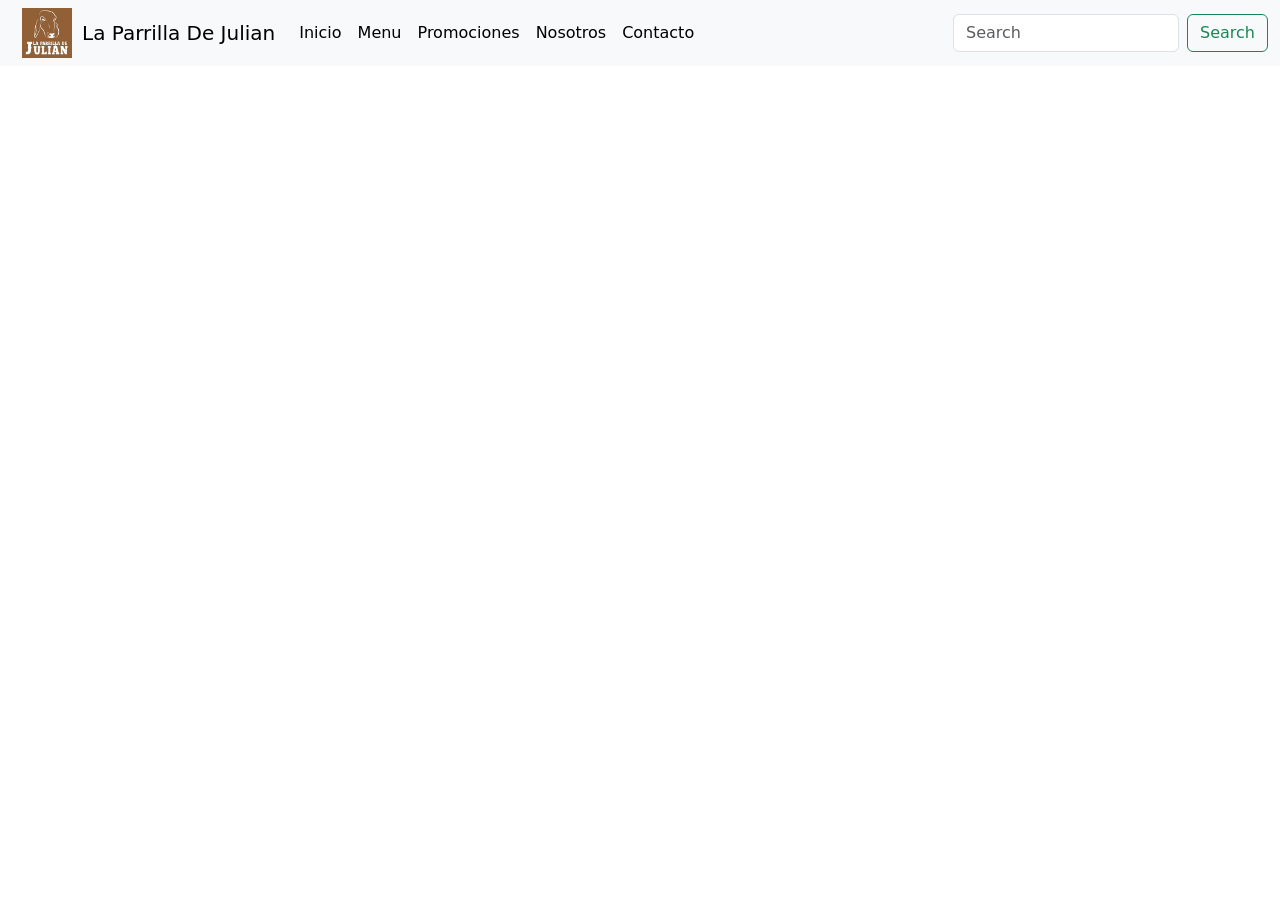
==== index.html @ abd0a69e "Inicial" ====
<!DOCTYPE html>
<html lang="en">
<head>
    <meta charset="UTF-8">
    <meta name="viewport" content="width=device-width, initial-scale=1.0">
    <link rel="stylesheet" href="css/estilos.css">
    <link
      href="https://cdn.jsdelivr.net/npm/bootstrap@5.3.8/dist/css/bootstrap.min.css"
      rel="stylesheet"
      integrity="sha384-sRIl4kxILFvY47J16cr9ZwB07vP4J8+LH7qKQnuqkuIAvNWLzeN8tE5YBujZqJLB"
      crossorigin="anonymous"
    />
    <script
      src="https://cdn.jsdelivr.net/npm/bootstrap@5.3.8/dist/js/bootstrap.bundle.min.js"
      integrity="sha384-FKyoEForCGlyvwx9Hj09JcYn3nv7wiPVlz7YYwJrWVcXK/BmnVDxM+D2scQbITxI"
      crossorigin="anonymous"
    ></script>
    <title>Document</title>
</head>
<body>
    <header>
        <nav class="navbar navbar-expand-lg bg-body-tertiary">
        <div class="container-fluid">
            <img class="img-logo" src="/img/logo.png" alt="logo de la marca">
            <a class="navbar-brand" href="#">La Parrilla De Julian</a>
            <button class="navbar-toggler" type="button" data-bs-toggle="collapse" data-bs-target="#navbarSupportedContent" aria-controls="navbarSupportedContent" aria-expanded="false" aria-label="Toggle navigation">
            <span class="navbar-toggler-icon"></span>
            </button>
            <div class="collapse navbar-collapse" id="navbarSupportedContent">
            <ul class="navbar-nav me-auto mb-2 mb-lg-0">
                <li class="nav-item">
                <a class="nav-link active" aria-current="page" href="#">Inicio</a>
                </li>
                <li class="nav-item">
                <a class="nav-link active" aria-current="page" href="#">Menu</a>
                </li>
                <li class="nav-item">
                <a class="nav-link active" aria-current="page" href="#">Promociones</a>
                </li>
                <li class="nav-item">
                <a class="nav-link active" aria-current="page" href="#">Nosotros</a>
                </li>
                <li class="nav-item">
                <a class="nav-link active" aria-current="page" href="#">Contacto</a>
                </li>
                <li class="nav-item dropdown">
                <ul class="dropdown-menu">
                    <li><a class="dropdown-item" href="#">Action</a></li>
                    <li><a class="dropdown-item" href="#">Another action</a></li>
                    <li><hr class="dropdown-divider"></li>
                    <li><a class="dropdown-item" href="#">Something else here</a></li>
                </ul>
                </li>
            </ul>
            <form class="d-flex" role="search">
                <input class="form-control me-2" type="search" placeholder="Search" aria-label="Search"/>
                <button class="btn btn-outline-success" type="submit">Search</button>
            </form>
            </div>
        </div>
        </nav>
    </header>
    <main>

    </main>
    <footer>

    </footer>
    
</body>
</html>
---- css/estilos.css ----
.img-logo{
    width: 50px;
    margin: 0px 10px;
}
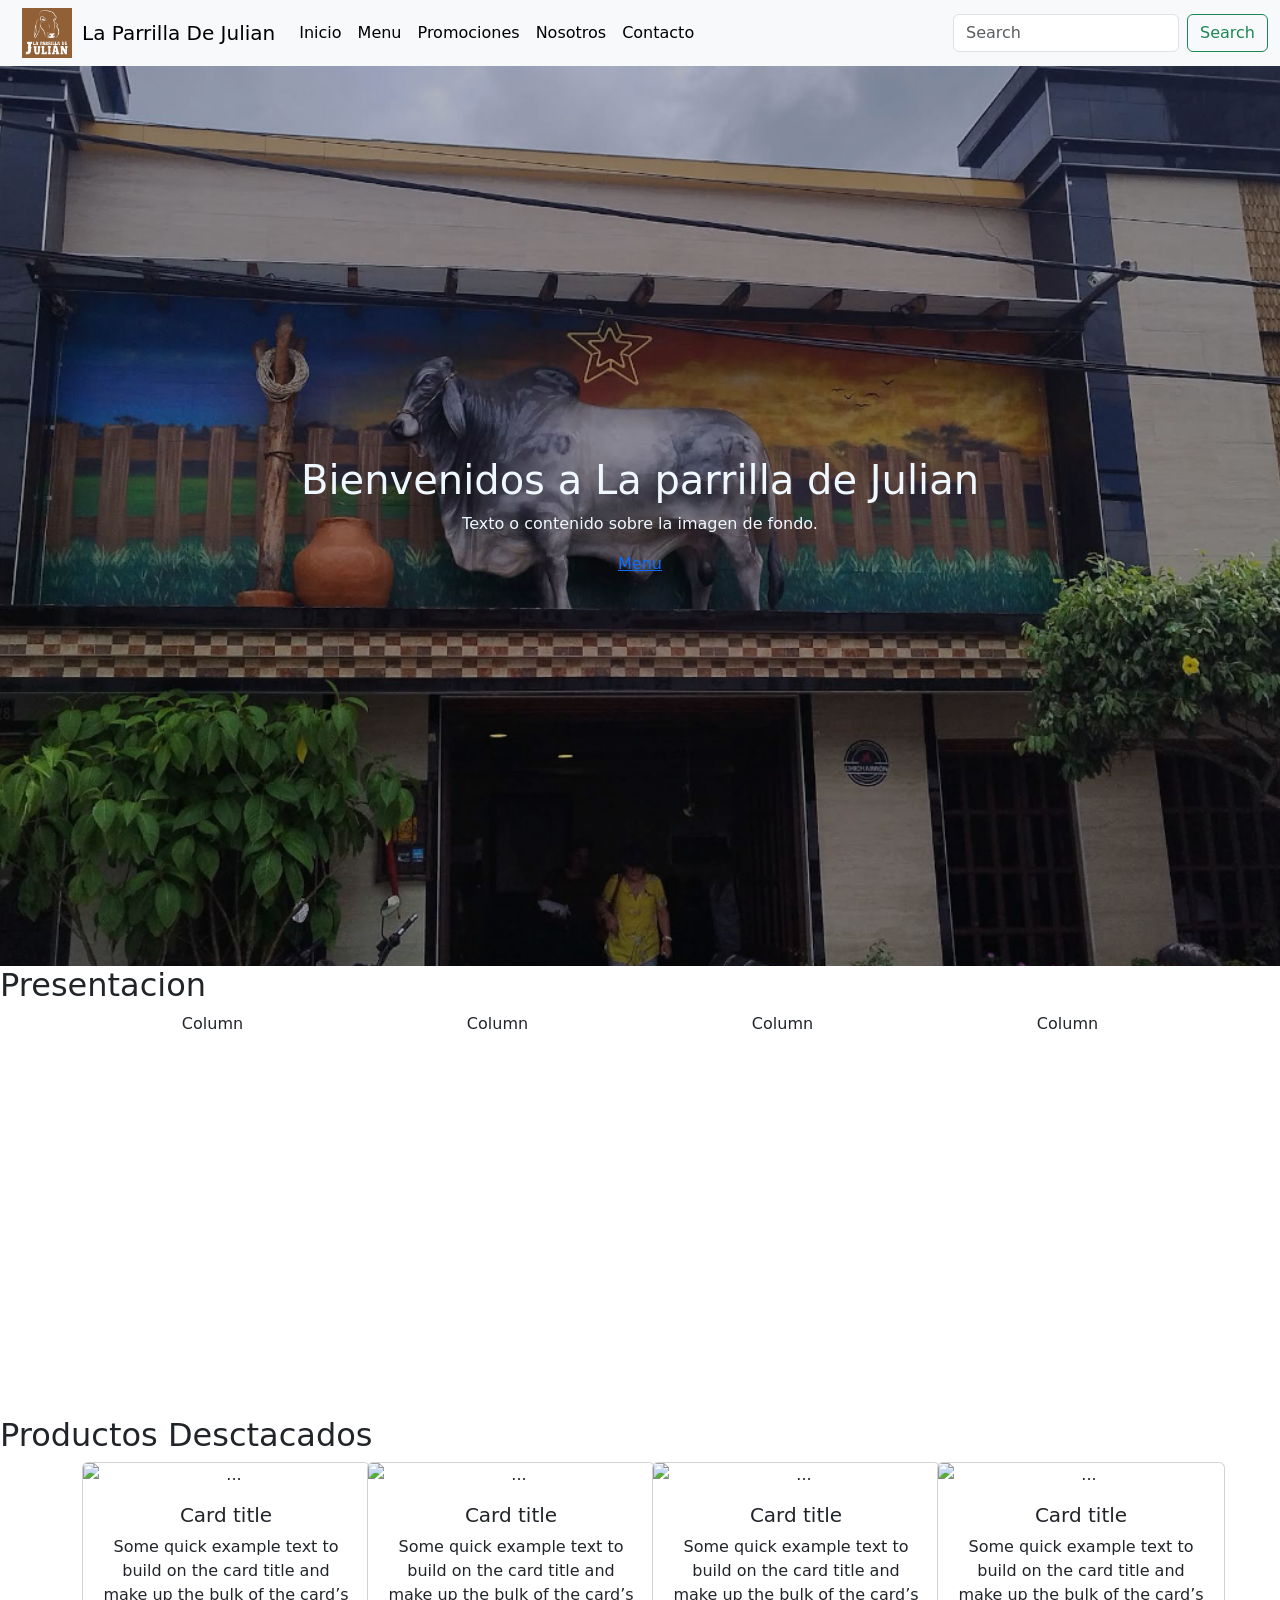
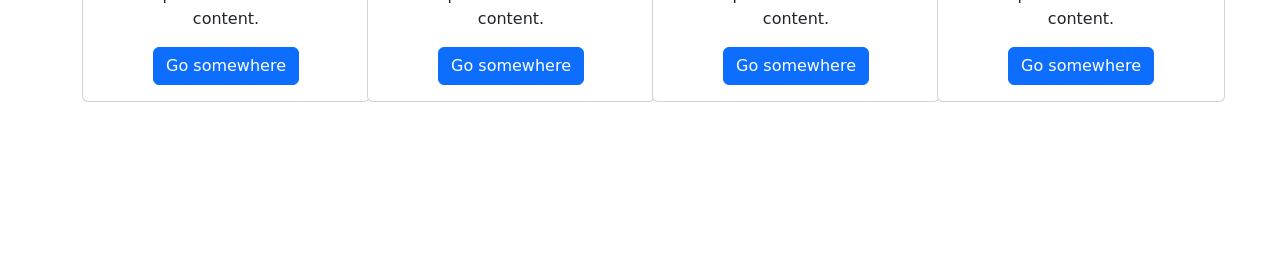
==== commit 9ff7ab8e: "content inicio" ====
--- a/index.html
+++ b/index.html
@@ -1,9 +1,9 @@
-<!DOCTYPE html>
+<!doctype html>
 <html lang="en">
-<head>
-    <meta charset="UTF-8">
-    <meta name="viewport" content="width=device-width, initial-scale=1.0">
-    <link rel="stylesheet" href="css/estilos.css">
+  <head>
+    <meta charset="UTF-8" />
+    <meta name="viewport" content="width=device-width, initial-scale=1.0" />
+    <link rel="stylesheet" href="css/estilos.css" />
     <link
       href="https://cdn.jsdelivr.net/npm/bootstrap@5.3.8/dist/css/bootstrap.min.css"
       rel="stylesheet"
@@ -15,57 +15,157 @@
       integrity="sha384-FKyoEForCGlyvwx9Hj09JcYn3nv7wiPVlz7YYwJrWVcXK/BmnVDxM+D2scQbITxI"
       crossorigin="anonymous"
     ></script>
-    <title>Document</title>
-</head>
-<body>
+    <title>Inicio</title>
+  </head>
+  <body>
     <header>
-        <nav class="navbar navbar-expand-lg bg-body-tertiary">
+      <nav class="navbar navbar-expand-lg bg-body-tertiary">
         <div class="container-fluid">
-            <img class="img-logo" src="/img/logo.png" alt="logo de la marca">
-            <a class="navbar-brand" href="#">La Parrilla De Julian</a>
-            <button class="navbar-toggler" type="button" data-bs-toggle="collapse" data-bs-target="#navbarSupportedContent" aria-controls="navbarSupportedContent" aria-expanded="false" aria-label="Toggle navigation">
+          <img class="img-logo" src="/img/logo.png" alt="logo de la marca" />
+          <a class="navbar-brand" href="#">La Parrilla De Julian</a>
+          <button
+            class="navbar-toggler"
+            type="button"
+            data-bs-toggle="collapse"
+            data-bs-target="#navbarSupportedContent"
+            aria-controls="navbarSupportedContent"
+            aria-expanded="false"
+            aria-label="Toggle navigation"
+          >
             <span class="navbar-toggler-icon"></span>
-            </button>
-            <div class="collapse navbar-collapse" id="navbarSupportedContent">
+          </button>
+          <div class="collapse navbar-collapse" id="navbarSupportedContent">
             <ul class="navbar-nav me-auto mb-2 mb-lg-0">
-                <li class="nav-item">
-                <a class="nav-link active" aria-current="page" href="#">Inicio</a>
-                </li>
-                <li class="nav-item">
+              <li class="nav-item">
+                <a class="nav-link active" aria-current="page" href="#"
+                  >Inicio</a
+                >
+              </li>
+              <li class="nav-item">
                 <a class="nav-link active" aria-current="page" href="#">Menu</a>
-                </li>
-                <li class="nav-item">
-                <a class="nav-link active" aria-current="page" href="#">Promociones</a>
-                </li>
-                <li class="nav-item">
-                <a class="nav-link active" aria-current="page" href="#">Nosotros</a>
-                </li>
-                <li class="nav-item">
-                <a class="nav-link active" aria-current="page" href="#">Contacto</a>
-                </li>
-                <li class="nav-item dropdown">
+              </li>
+              <li class="nav-item">
+                <a class="nav-link active" aria-current="page" href="#"
+                  >Promociones</a
+                >
+              </li>
+              <li class="nav-item">
+                <a class="nav-link active" aria-current="page" href="#"
+                  >Nosotros</a
+                >
+              </li>
+              <li class="nav-item">
+                <a class="nav-link active" aria-current="page" href="#"
+                  >Contacto</a
+                >
+              </li>
+              <li class="nav-item dropdown">
                 <ul class="dropdown-menu">
-                    <li><a class="dropdown-item" href="#">Action</a></li>
-                    <li><a class="dropdown-item" href="#">Another action</a></li>
-                    <li><hr class="dropdown-divider"></li>
-                    <li><a class="dropdown-item" href="#">Something else here</a></li>
+                  <li><a class="dropdown-item" href="#">Action</a></li>
+                  <li><a class="dropdown-item" href="#">Another action</a></li>
+                  <li><hr class="dropdown-divider" /></li>
+                  <li>
+                    <a class="dropdown-item" href="#">Something else here</a>
+                  </li>
                 </ul>
-                </li>
+              </li>
             </ul>
             <form class="d-flex" role="search">
-                <input class="form-control me-2" type="search" placeholder="Search" aria-label="Search"/>
-                <button class="btn btn-outline-success" type="submit">Search</button>
+              <input
+                class="form-control me-2"
+                type="search"
+                placeholder="Search"
+                aria-label="Search"
+              />
+              <button class="btn btn-outline-success" type="submit">
+                Search
+              </button>
             </form>
+          </div>
+        </div>
+      </nav>
+    </header>
+
+    <main>
+      <section class="section-inicio">
+        <h1>Bienvenidos a La parrilla de Julian</h1>
+        <p>Texto o contenido sobre la imagen de fondo.</p>
+        <a href="menu.html">Menu</a>
+      </section>
+
+      <section class="section-intro">
+        <h2>Presentacion</h2>
+        <div class="container text-center">
+        <div class="row row-cols-4">
+            <div class="col">Column</div>
+            <div class="col">Column</div>
+            <div class="col">Column</div>
+            <div class="col">Column</div>
+        </div>
+        </div>
+      </section>
+
+      <section class="section-destacados">
+        <h2>Productos Desctacados</h2>
+
+        <div class="container text-center">
+          <div class="row row-cols-4">
+            <div class="col">
+              <div class="card" style="width: 18rem">
+                <img src="..." class="card-img-top" alt="..." />
+                <div class="card-body">
+                  <h5 class="card-title">Card title</h5>
+                  <p class="card-text">
+                    Some quick example text to build on the card title and make
+                    up the bulk of the card’s content.
+                  </p>
+                  <a href="#" class="btn btn-primary">Go somewhere</a>
+                </div>
+              </div>
             </div>
+            <div class="col">
+              <div class="card" style="width: 18rem">
+                <img src="..." class="card-img-top" alt="..." />
+                <div class="card-body">
+                  <h5 class="card-title">Card title</h5>
+                  <p class="card-text">
+                    Some quick example text to build on the card title and make
+                    up the bulk of the card’s content.
+                  </p>
+                  <a href="#" class="btn btn-primary">Go somewhere</a>
+                </div>
+              </div>
+            </div>
+            <div class="col">
+              <div class="card" style="width: 18rem">
+                <img src="..." class="card-img-top" alt="..." />
+                <div class="card-body">
+                  <h5 class="card-title">Card title</h5>
+                  <p class="card-text">
+                    Some quick example text to build on the card title and make
+                    up the bulk of the card’s content.
+                  </p>
+                  <a href="#" class="btn btn-primary">Go somewhere</a>
+                </div>
+              </div>
+            </div>
+            <div class="col">
+              <div class="card" style="width: 18rem">
+                <img src="..." class="card-img-top" alt="..." />
+                <div class="card-body">
+                  <h5 class="card-title">Card title</h5>
+                  <p class="card-text">
+                    Some quick example text to build on the card title and make
+                    up the bulk of the card’s content.
+                  </p>
+                  <a href="#" class="btn btn-primary">Go somewhere</a>
+                </div>
+              </div>
+            </div>
+          </div>
         </div>
-        </nav>
-    </header>
-    <main>
-
+      </section>
     </main>
-    <footer>
-
-    </footer>
-    
-</body>
-</html>+    <footer></footer>
+  </body>
+</html>
--- a/css/estilos.css
+++ b/css/estilos.css
@@ -1,4 +1,31 @@
+:root{
+    --text: #fcedd1;
+    --background: #170f01;
+    --primary: #f7c873;
+    --secondary: #09a271;
+    --accent: #23a3f3;
+}
+
 .img-logo{
     width: 50px;
     margin: 0px 10px;
+}
+
+.section-inicio{
+    background-image: url('../img/entrada-fondo.png');
+    color: aliceblue; 
+    background-size: cover;
+    background-position: center;
+    background-repeat: no-repeat;
+    height: 100vh;
+    display: flex;
+    justify-content: center;
+    flex-direction: column;
+    align-items: center;
+}
+.section-intro{
+    height: 50vh;
+}
+.section-destacados{
+    height: 50vh;
 }
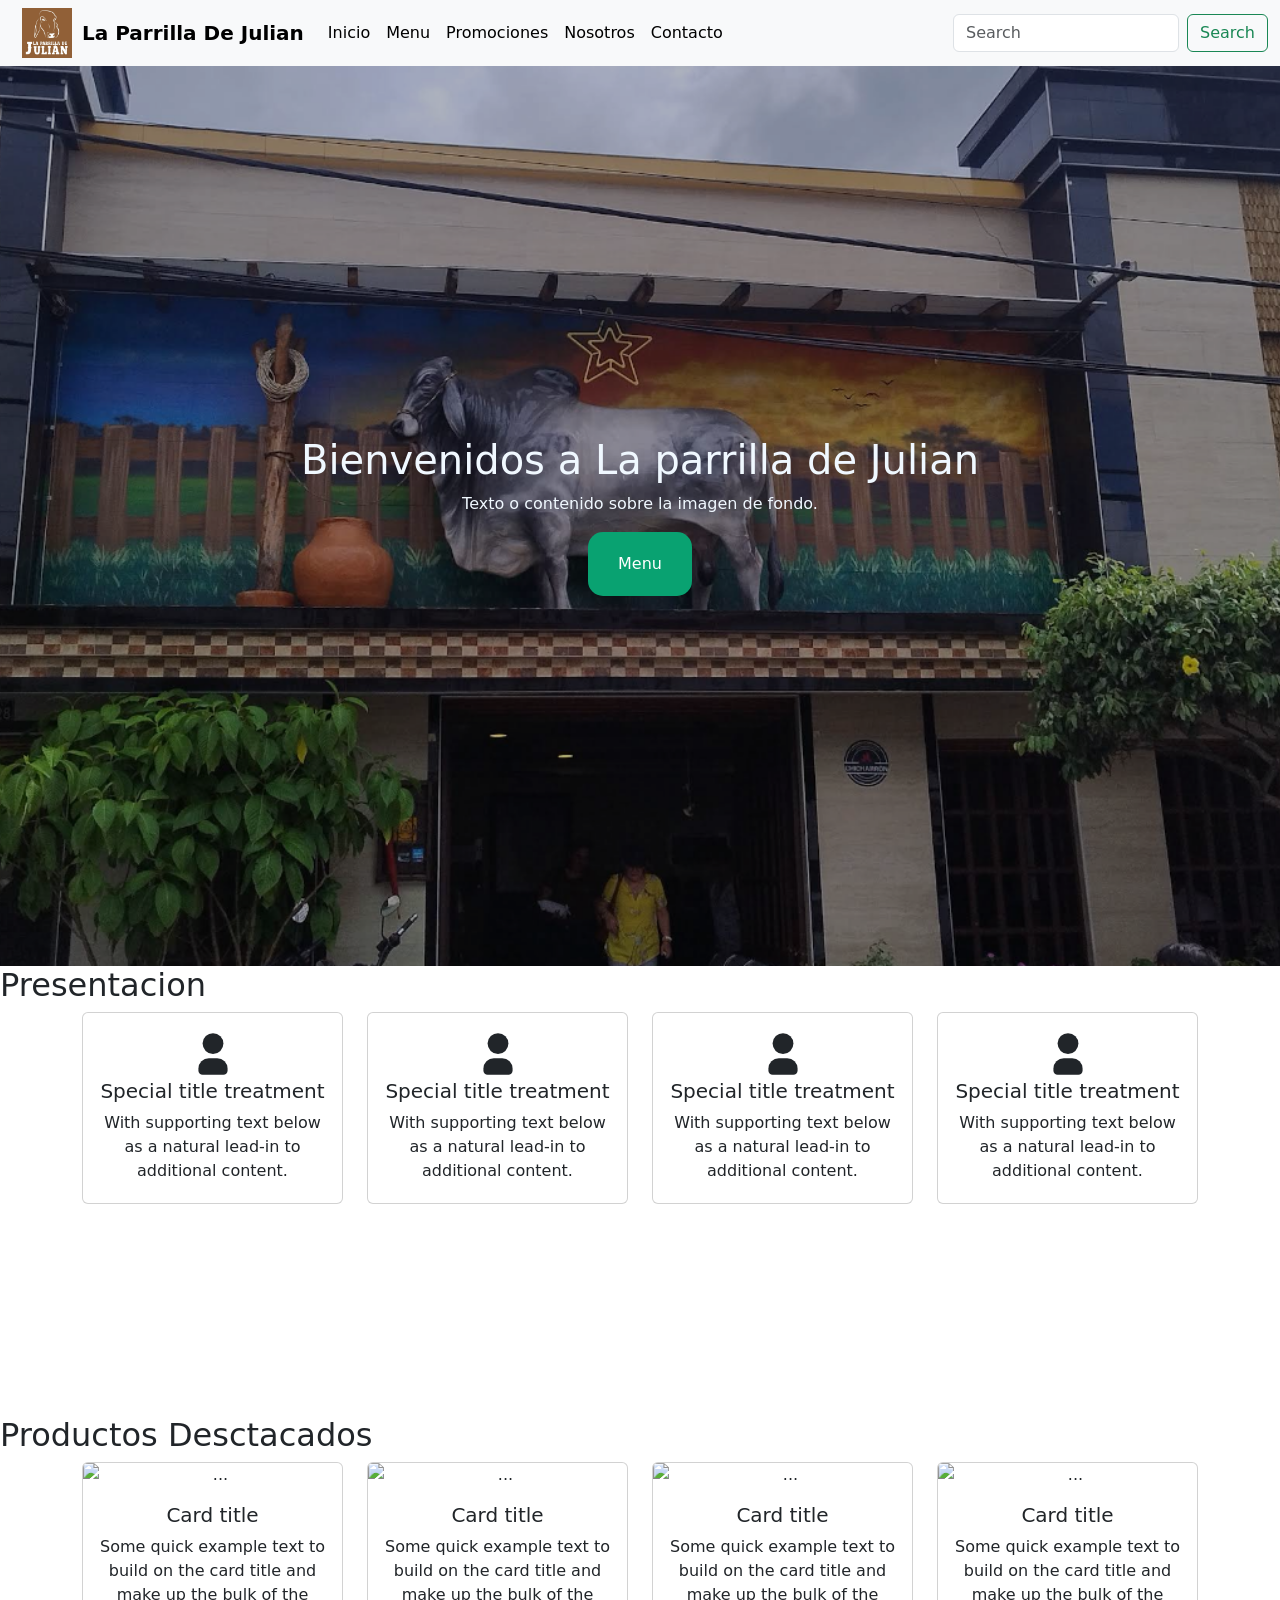
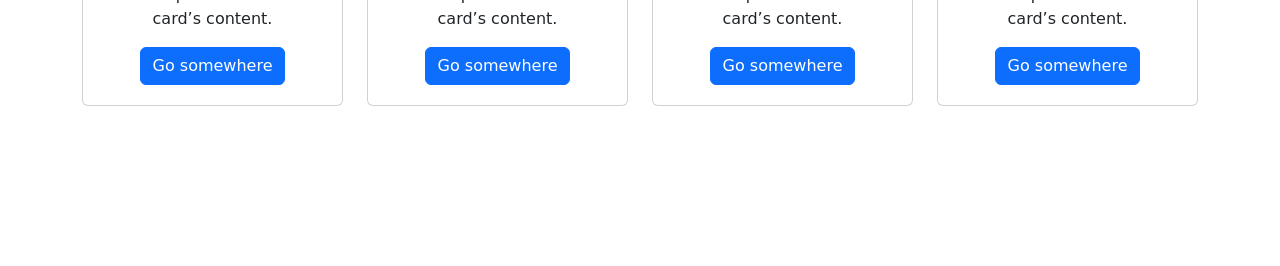
==== commit 02d6ea4e: "Croquis de vista, contacto, nosotros y promociones" ====
--- a/index.html
+++ b/index.html
@@ -22,7 +22,9 @@
       <nav class="navbar navbar-expand-lg bg-body-tertiary">
         <div class="container-fluid">
           <img class="img-logo" src="/img/logo.png" alt="logo de la marca" />
-          <a class="navbar-brand" href="#">La Parrilla De Julian</a>
+          <a class="navbar-brand" href="index.html"
+            ><strong>La Parrilla De Julian</strong></a
+          >
           <button
             class="navbar-toggler"
             type="button"
@@ -37,25 +39,36 @@
           <div class="collapse navbar-collapse" id="navbarSupportedContent">
             <ul class="navbar-nav me-auto mb-2 mb-lg-0">
               <li class="nav-item">
-                <a class="nav-link active" aria-current="page" href="#"
+                <a class="nav-link active" aria-current="page" href="index.html"
                   >Inicio</a
                 >
               </li>
               <li class="nav-item">
-                <a class="nav-link active" aria-current="page" href="#">Menu</a>
-              </li>
-              <li class="nav-item">
-                <a class="nav-link active" aria-current="page" href="#"
+                <a class="nav-link active" aria-current="page" href="menu.html"
+                  >Menu</a
+                >
+              </li>
+              <li class="nav-item">
+                <a
+                  class="nav-link active"
+                  aria-current="page"
+                  href="promociones.html"
                   >Promociones</a
                 >
               </li>
               <li class="nav-item">
-                <a class="nav-link active" aria-current="page" href="#"
+                <a
+                  class="nav-link active"
+                  aria-current="page"
+                  href="nosotros.html"
                   >Nosotros</a
                 >
               </li>
               <li class="nav-item">
-                <a class="nav-link active" aria-current="page" href="#"
+                <a
+                  class="nav-link active"
+                  aria-current="page"
+                  href="contacto.html"
                   >Contacto</a
                 >
               </li>
@@ -90,67 +103,177 @@
       <section class="section-inicio">
         <h1>Bienvenidos a La parrilla de Julian</h1>
         <p>Texto o contenido sobre la imagen de fondo.</p>
-        <a href="menu.html">Menu</a>
+        <a class="a-button" href="menu.html">Menu</a>
       </section>
 
       <section class="section-intro">
         <h2>Presentacion</h2>
+
         <div class="container text-center">
-        <div class="row row-cols-4">
-            <div class="col">Column</div>
-            <div class="col">Column</div>
-            <div class="col">Column</div>
-            <div class="col">Column</div>
-        </div>
+          <div class="row row-cols-1 row-cols-sm-2 row-cols-lg-4 g-4">
+            <div class="col">
+              <div class="card h-100 mb-1">
+                <div class="card-body">
+                  <svg
+                    xmlns="http://www.w3.org/2000/svg"
+                    width="50"
+                    height="50"
+                    viewBox="0 0 24 24"
+                    fill="currentColor"
+                    class="icon icon-tabler icons-tabler-filled icon-tabler-user"
+                  >
+                    <path stroke="none" d="M0 0h24v24H0z" fill="none" />
+                    <path
+                      d="M12 2a5 5 0 1 1 -5 5l.005 -.217a5 5 0 0 1 4.995 -4.783z"
+                    />
+                    <path
+                      d="M14 14a5 5 0 0 1 5 5v1a2 2 0 0 1 -2 2h-10a2 2 0 0 1 -2 -2v-1a5 5 0 0 1 5 -5h4z"
+                    />
+                  </svg>
+                  <h5 class="card-title">Special title treatment</h5>
+                  <p class="card-text">
+                    With supporting text below as a natural lead-in to
+                    additional content.
+                  </p>
+                </div>
+              </div>
+            </div>
+
+            <div class="col">
+              <div class="card h-100 mb-1">
+                <div class="card-body">
+                  <svg
+                    xmlns="http://www.w3.org/2000/svg"
+                    width="50"
+                    height="50"
+                    viewBox="0 0 24 24"
+                    fill="currentColor"
+                    class="icon icon-tabler icons-tabler-filled icon-tabler-user"
+                  >
+                    <path stroke="none" d="M0 0h24v24H0z" fill="none" />
+                    <path
+                      d="M12 2a5 5 0 1 1 -5 5l.005 -.217a5 5 0 0 1 4.995 -4.783z"
+                    />
+                    <path
+                      d="M14 14a5 5 0 0 1 5 5v1a2 2 0 0 1 -2 2h-10a2 2 0 0 1 -2 -2v-1a5 5 0 0 1 5 -5h4z"
+                    />
+                  </svg>
+                  <h5 class="card-title">Special title treatment</h5>
+                  <p class="card-text">
+                    With supporting text below as a natural lead-in to
+                    additional content.
+                  </p>
+                </div>
+              </div>
+            </div>
+
+            <div class="col">
+              <div class="card h-100 mb-1">
+                <div class="card-body">
+                  <svg
+                    xmlns="http://www.w3.org/2000/svg"
+                    width="50"
+                    height="50"
+                    viewBox="0 0 24 24"
+                    fill="currentColor"
+                    class="icon icon-tabler icons-tabler-filled icon-tabler-user"
+                  >
+                    <path stroke="none" d="M0 0h24v24H0z" fill="none" />
+                    <path
+                      d="M12 2a5 5 0 1 1 -5 5l.005 -.217a5 5 0 0 1 4.995 -4.783z"
+                    />
+                    <path
+                      d="M14 14a5 5 0 0 1 5 5v1a2 2 0 0 1 -2 2h-10a2 2 0 0 1 -2 -2v-1a5 5 0 0 1 5 -5h4z"
+                    />
+                  </svg>
+                  <h5 class="card-title">Special title treatment</h5>
+                  <p class="card-text">
+                    With supporting text below as a natural lead-in to
+                    additional content.
+                  </p>
+                </div>
+              </div>
+            </div>
+
+            <div class="col">
+              <div class="card h-100 mb-1">
+                <div class="card-body">
+                  <svg
+                    xmlns="http://www.w3.org/2000/svg"
+                    width="50"
+                    height="50"
+                    viewBox="0 0 24 24"
+                    fill="currentColor"
+                    class="icon icon-tabler icons-tabler-filled icon-tabler-user"
+                  >
+                    <path stroke="none" d="M0 0h24v24H0z" fill="none" />
+                    <path
+                      d="M12 2a5 5 0 1 1 -5 5l.005 -.217a5 5 0 0 1 4.995 -4.783z"
+                    />
+                    <path
+                      d="M14 14a5 5 0 0 1 5 5v1a2 2 0 0 1 -2 2h-10a2 2 0 0 1 -2 -2v-1a5 5 0 0 1 5 -5h4z"
+                    />
+                  </svg>
+                  <h5 class="card-title">Special title treatment</h5>
+                  <p class="card-text">
+                    With supporting text below as a natural lead-in to
+                    additional content.
+                  </p>
+                </div>
+              </div>
+            </div>
+          </div>
         </div>
       </section>
 
       <section class="section-destacados">
         <h2>Productos Desctacados</h2>
-
         <div class="container text-center">
-          <div class="row row-cols-4">
-            <div class="col">
-              <div class="card" style="width: 18rem">
-                <img src="..." class="card-img-top" alt="..." />
-                <div class="card-body">
-                  <h5 class="card-title">Card title</h5>
-                  <p class="card-text">
-                    Some quick example text to build on the card title and make
-                    up the bulk of the card’s content.
-                  </p>
-                  <a href="#" class="btn btn-primary">Go somewhere</a>
-                </div>
-              </div>
-            </div>
-            <div class="col">
-              <div class="card" style="width: 18rem">
-                <img src="..." class="card-img-top" alt="..." />
-                <div class="card-body">
-                  <h5 class="card-title">Card title</h5>
-                  <p class="card-text">
-                    Some quick example text to build on the card title and make
-                    up the bulk of the card’s content.
-                  </p>
-                  <a href="#" class="btn btn-primary">Go somewhere</a>
-                </div>
-              </div>
-            </div>
-            <div class="col">
-              <div class="card" style="width: 18rem">
-                <img src="..." class="card-img-top" alt="..." />
-                <div class="card-body">
-                  <h5 class="card-title">Card title</h5>
-                  <p class="card-text">
-                    Some quick example text to build on the card title and make
-                    up the bulk of the card’s content.
-                  </p>
-                  <a href="#" class="btn btn-primary">Go somewhere</a>
-                </div>
-              </div>
-            </div>
-            <div class="col">
-              <div class="card" style="width: 18rem">
+          <div class="row row-cols-1 row-cols-sm-2 row-cols-lg-4 g-4">
+            <div class="col">
+              <div class="card h-100 mb-1">
+                <img src="..." class="card-img-top" alt="..." />
+                <div class="card-body">
+                  <h5 class="card-title">Card title</h5>
+                  <p class="card-text">
+                    Some quick example text to build on the card title and make
+                    up the bulk of the card’s content.
+                  </p>
+                  <a href="#" class="btn btn-primary">Go somewhere</a>
+                </div>
+              </div>
+            </div>
+
+            <div class="col">
+              <div class="card h-100 mb-1">
+                <img src="..." class="card-img-top" alt="..." />
+                <div class="card-body">
+                  <h5 class="card-title">Card title</h5>
+                  <p class="card-text">
+                    Some quick example text to build on the card title and make
+                    up the bulk of the card’s content.
+                  </p>
+                  <a href="#" class="btn btn-primary">Go somewhere</a>
+                </div>
+              </div>
+            </div>
+
+            <div class="col">
+              <div class="card h-100 mb-1">
+                <img src="..." class="card-img-top" alt="..." />
+                <div class="card-body">
+                  <h5 class="card-title">Card title</h5>
+                  <p class="card-text">
+                    Some quick example text to build on the card title and make
+                    up the bulk of the card’s content.
+                  </p>
+                  <a href="#" class="btn btn-primary">Go somewhere</a>
+                </div>
+              </div>
+            </div>
+
+            <div class="col">
+              <div class="card h-100 mb-1">
                 <img src="..." class="card-img-top" alt="..." />
                 <div class="card-body">
                   <h5 class="card-title">Card title</h5>
--- a/css/estilos.css
+++ b/css/estilos.css
@@ -5,12 +5,17 @@
     --secondary: #09a271;
     --accent: #23a3f3;
 }
-
+*{
+    margin: 0;
+    padding: 0;
+    font-family: system-ui;
+}
 .img-logo{
     width: 50px;
     margin: 0px 10px;
 }
 
+/* Index */
 .section-inicio{
     background-image: url('../img/entrada-fondo.png');
     color: aliceblue; 
@@ -24,8 +29,15 @@
     align-items: center;
 }
 .section-intro{
-    height: 50vh;
+    min-height: 50vh;
 }
 .section-destacados{
-    height: 50vh;
+    min-height: 50vh;
+}
+.a-button{
+    background-color: var(--secondary);
+    color: #ffffff;
+    text-decoration: none;
+    padding: 20px 30px;
+    border-radius: 15px;
 }
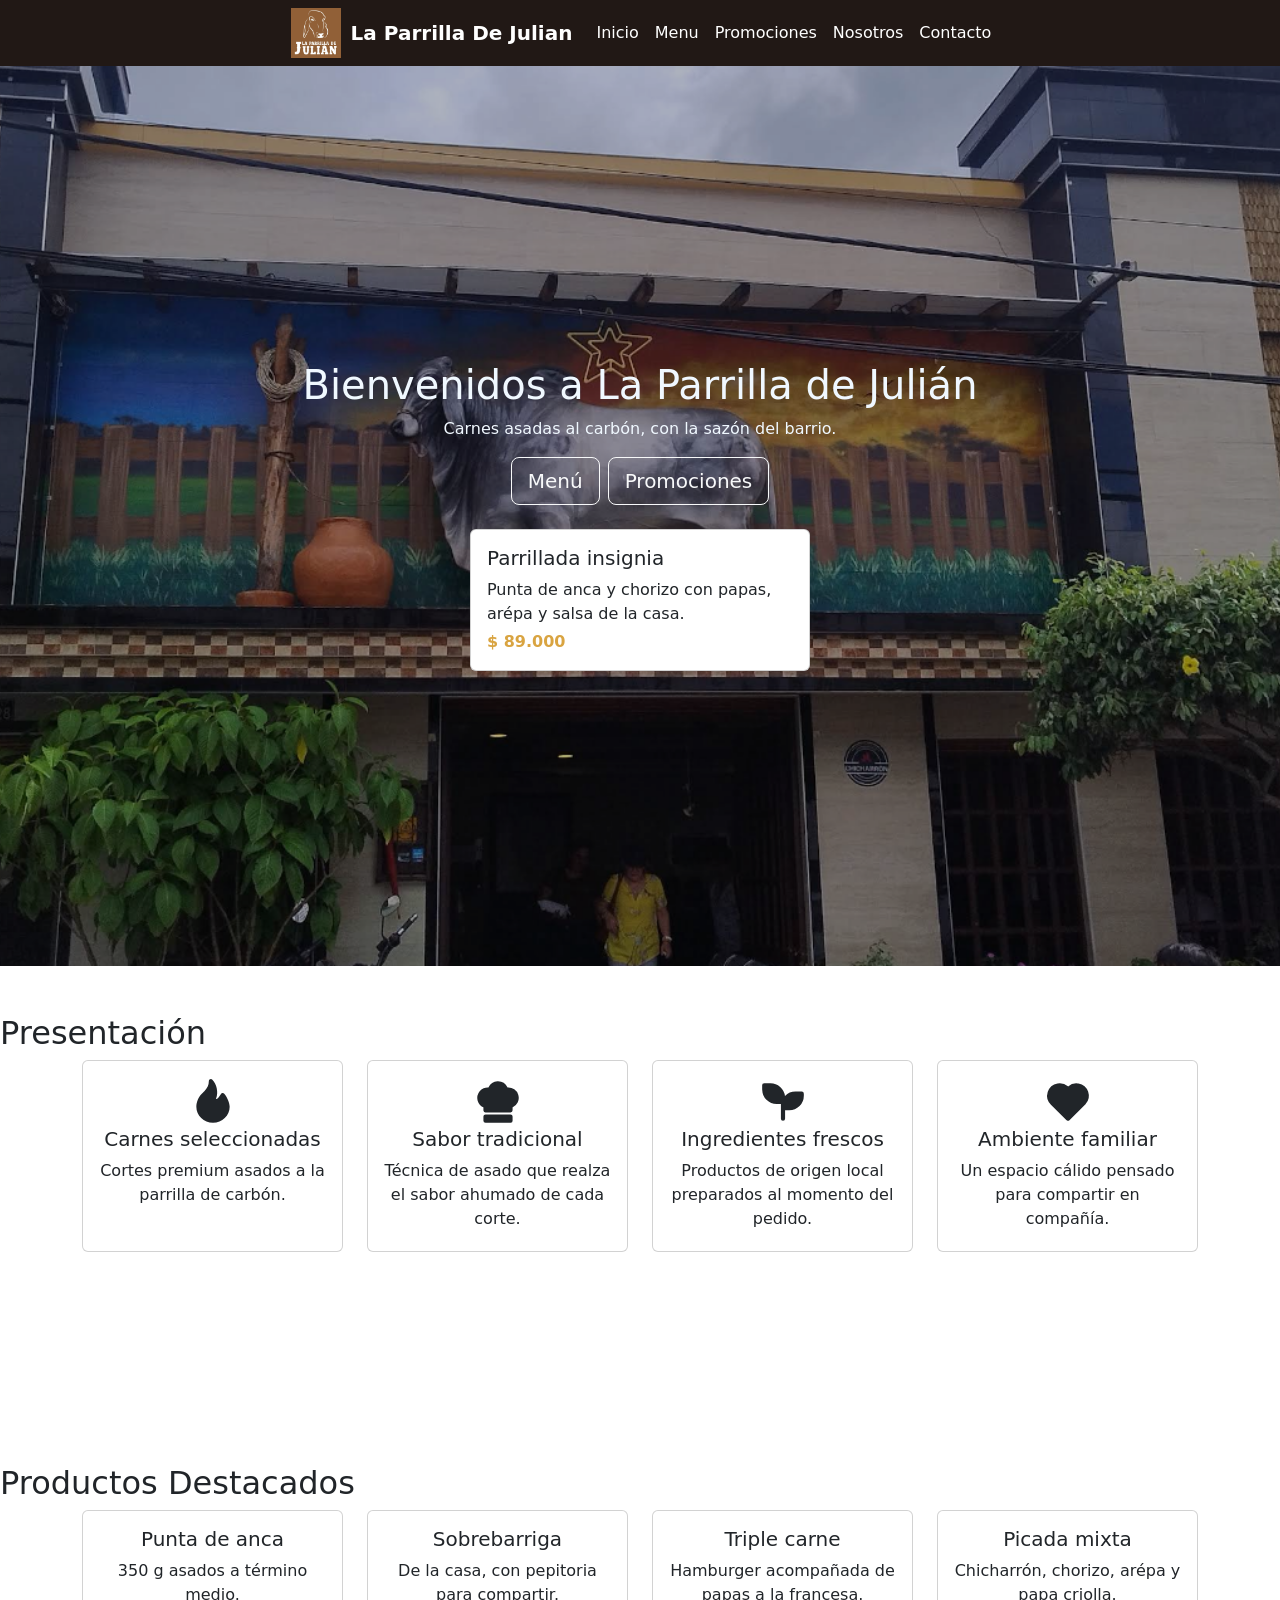
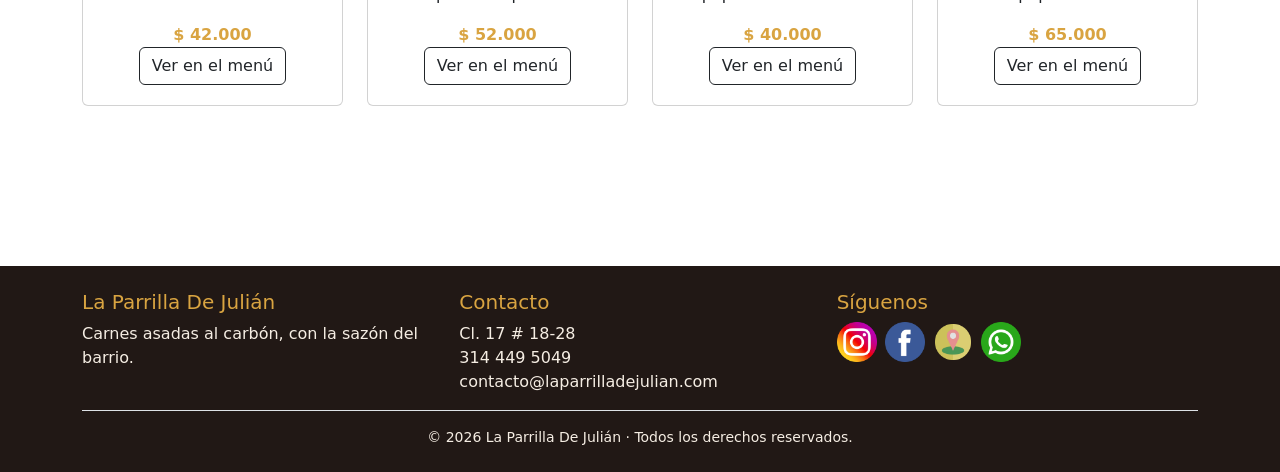
==== commit 360f5f0e: "mejoras de estilo y contenido con contexto real" ====
--- a/index.html
+++ b/index.html
@@ -19,8 +19,8 @@
   </head>
   <body>
     <header>
-      <nav class="navbar navbar-expand-lg bg-body-tertiary">
-        <div class="container-fluid">
+      <nav class="navbar navbar-expand-lg navbar-dark sticky-top">
+        <div class="container">
           <img class="img-logo" src="/img/logo.png" alt="logo de la marca" />
           <a class="navbar-brand" href="index.html"
             ><strong>La Parrilla De Julian</strong></a
@@ -72,28 +72,8 @@
                   >Contacto</a
                 >
               </li>
-              <li class="nav-item dropdown">
-                <ul class="dropdown-menu">
-                  <li><a class="dropdown-item" href="#">Action</a></li>
-                  <li><a class="dropdown-item" href="#">Another action</a></li>
-                  <li><hr class="dropdown-divider" /></li>
-                  <li>
-                    <a class="dropdown-item" href="#">Something else here</a>
-                  </li>
-                </ul>
-              </li>
-            </ul>
-            <form class="d-flex" role="search">
-              <input
-                class="form-control me-2"
-                type="search"
-                placeholder="Search"
-                aria-label="Search"
-              />
-              <button class="btn btn-outline-success" type="submit">
-                Search
-              </button>
-            </form>
+              </ul>
+            
           </div>
         </div>
       </nav>
@@ -101,123 +81,82 @@
 
     <main>
       <section class="section-inicio">
-        <h1>Bienvenidos a La parrilla de Julian</h1>
-        <p>Texto o contenido sobre la imagen de fondo.</p>
-        <a class="a-button" href="menu.html">Menu</a>
+        <h1>Bienvenidos a La Parrilla de Julián</h1>
+        <p>Carnes asadas al carbón, con la sazón del barrio.</p>
+        <div class="d-flex flex-wrap justify-content-center gap-2">
+          <a class="btn btn-outline-light btn-lg" href="menu.html">Menú</a>
+          <a class="btn btn-outline-light btn-lg" href="promociones.html">Promociones</a>
+        </div>
+        <div class="card insignia mt-4" style="max-width: 340px;">
+          <div class="card-body">
+            <h5 class="card-title">Parrillada insignia</h5>
+            <p class="card-text mb-1">Punta de anca y chorizo con papas, arépa y salsa de la casa.</p>
+            <span class="precio">$ 89.000</span>
+          </div>
+        </div>
       </section>
 
-      <section class="section-intro">
-        <h2>Presentacion</h2>
+      <section class="section-intro py-5">
+        <h2>Presentación</h2>
 
         <div class="container text-center">
-          <div class="row row-cols-1 row-cols-sm-2 row-cols-lg-4 g-4">
-            <div class="col">
-              <div class="card h-100 mb-1">
-                <div class="card-body">
-                  <svg
-                    xmlns="http://www.w3.org/2000/svg"
-                    width="50"
-                    height="50"
-                    viewBox="0 0 24 24"
-                    fill="currentColor"
-                    class="icon icon-tabler icons-tabler-filled icon-tabler-user"
-                  >
-                    <path stroke="none" d="M0 0h24v24H0z" fill="none" />
-                    <path
-                      d="M12 2a5 5 0 1 1 -5 5l.005 -.217a5 5 0 0 1 4.995 -4.783z"
-                    />
-                    <path
-                      d="M14 14a5 5 0 0 1 5 5v1a2 2 0 0 1 -2 2h-10a2 2 0 0 1 -2 -2v-1a5 5 0 0 1 5 -5h4z"
-                    />
-                  </svg>
-                  <h5 class="card-title">Special title treatment</h5>
-                  <p class="card-text">
-                    With supporting text below as a natural lead-in to
-                    additional content.
-                  </p>
-                </div>
-              </div>
-            </div>
-
-            <div class="col">
-              <div class="card h-100 mb-1">
-                <div class="card-body">
-                  <svg
-                    xmlns="http://www.w3.org/2000/svg"
-                    width="50"
-                    height="50"
-                    viewBox="0 0 24 24"
-                    fill="currentColor"
-                    class="icon icon-tabler icons-tabler-filled icon-tabler-user"
-                  >
-                    <path stroke="none" d="M0 0h24v24H0z" fill="none" />
-                    <path
-                      d="M12 2a5 5 0 1 1 -5 5l.005 -.217a5 5 0 0 1 4.995 -4.783z"
-                    />
-                    <path
-                      d="M14 14a5 5 0 0 1 5 5v1a2 2 0 0 1 -2 2h-10a2 2 0 0 1 -2 -2v-1a5 5 0 0 1 5 -5h4z"
-                    />
-                  </svg>
-                  <h5 class="card-title">Special title treatment</h5>
-                  <p class="card-text">
-                    With supporting text below as a natural lead-in to
-                    additional content.
-                  </p>
-                </div>
-              </div>
-            </div>
-
-            <div class="col">
-              <div class="card h-100 mb-1">
-                <div class="card-body">
-                  <svg
-                    xmlns="http://www.w3.org/2000/svg"
-                    width="50"
-                    height="50"
-                    viewBox="0 0 24 24"
-                    fill="currentColor"
-                    class="icon icon-tabler icons-tabler-filled icon-tabler-user"
-                  >
-                    <path stroke="none" d="M0 0h24v24H0z" fill="none" />
-                    <path
-                      d="M12 2a5 5 0 1 1 -5 5l.005 -.217a5 5 0 0 1 4.995 -4.783z"
-                    />
-                    <path
-                      d="M14 14a5 5 0 0 1 5 5v1a2 2 0 0 1 -2 2h-10a2 2 0 0 1 -2 -2v-1a5 5 0 0 1 5 -5h4z"
-                    />
-                  </svg>
-                  <h5 class="card-title">Special title treatment</h5>
-                  <p class="card-text">
-                    With supporting text below as a natural lead-in to
-                    additional content.
-                  </p>
-                </div>
-              </div>
-            </div>
-
-            <div class="col">
-              <div class="card h-100 mb-1">
-                <div class="card-body">
-                  <svg
-                    xmlns="http://www.w3.org/2000/svg"
-                    width="50"
-                    height="50"
-                    viewBox="0 0 24 24"
-                    fill="currentColor"
-                    class="icon icon-tabler icons-tabler-filled icon-tabler-user"
-                  >
-                    <path stroke="none" d="M0 0h24v24H0z" fill="none" />
-                    <path
-                      d="M12 2a5 5 0 1 1 -5 5l.005 -.217a5 5 0 0 1 4.995 -4.783z"
-                    />
-                    <path
-                      d="M14 14a5 5 0 0 1 5 5v1a2 2 0 0 1 -2 2h-10a2 2 0 0 1 -2 -2v-1a5 5 0 0 1 5 -5h4z"
-                    />
-                  </svg>
-                  <h5 class="card-title">Special title treatment</h5>
-                  <p class="card-text">
-                    With supporting text below as a natural lead-in to
-                    additional content.
+          <div class="row g-4">
+            <div class="col-12 col-sm-6 col-lg-3">
+              <div class="card h-100 mb-1">
+                <div class="card-body">
+                  <svg xmlns="http://www.w3.org/2000/svg" width="50" height="50" viewBox="0 0 24 24" fill="currentColor" class="icon icon-tabler icons-tabler-filled icon-tabler-flame">
+                  <path stroke="none" d="M0 0h24v24H0z" fill="none"/>
+                  <path d="M10 2c0 -.88 1.056 -1.331 1.692 -.722c1.958 1.876 3.096 5.995 1.75 9.12l-.08 .174l.012 .003c.625 .133 1.203 -.43 2.303 -2.173l.14 -.224a1 1 0 0 1 1.582 -.153c1.334 1.435 2.601 4.377 2.601 6.27c0 4.265 -3.591 7.705 -8 7.705s-8 -3.44 -8 -7.706c0 -2.252 1.022 -4.716 2.632 -6.301l.605 -.589c.241 -.236 .434 -.43 .618 -.624c1.43 -1.512 2.145 -2.924 2.145 -4.78" />
+                </svg>
+                  <h5 class="card-title">Carnes seleccionadas</h5>
+                  <p class="card-text">
+                    Cortes premium asados a la parrilla de carbón.
+                  </p>
+                </div>
+              </div>
+            </div>
+
+            <div class="col-12 col-sm-6 col-lg-3">
+              <div class="card h-100 mb-1">
+                <div class="card-body">
+                  <svg xmlns="http://www.w3.org/2000/svg" width="50" height="50" viewBox="0 0 24 24" fill="currentColor" class="icon icon-tabler icons-tabler-filled icon-tabler-chef-hat">
+                  <path stroke="none" d="M0 0h24v24H0z" fill="none"/>
+                  <path d="M19 19.002v1.998a1 1 0 0 1 -.883 .993l-.117 .007h-12a1 1 0 0 1 -1 -1v-1.994a1 1 0 0 1 1 -1l12 -.004a1 1 0 0 1 1 1" />
+                  <path d="M12 2a5 5 0 0 1 4.533 2.888l.06 .137l.136 -.009a5 5 0 0 1 4.99 3.477l.063 .213a5 5 0 0 1 -2.696 5.831l-.087 .037v1.428a1 1 0 0 1 -1 1l-12 .004a1 1 0 0 1 -.993 -.883l-.007 -.117v-1.433l-.123 -.055a5 5 0 0 1 -2.6 -3.001l-.064 -.223a5 5 0 0 1 5.193 -6.27l.066 -.142a5 5 0 0 1 4.302 -2.877z" />
+                </svg>
+                  <h5 class="card-title">Sabor tradicional</h5>
+                  <p class="card-text">
+                    Técnica de asado que realza el sabor ahumado de cada corte.
+                  </p>
+                </div>
+              </div>
+            </div>
+
+            <div class="col-12 col-sm-6 col-lg-3">
+              <div class="card h-100 mb-1">
+                <div class="card-body">
+                  <svg xmlns="http://www.w3.org/2000/svg" width="50" height="50" viewBox="0 0 24 24" fill="currentColor" class="icon icon-tabler icons-tabler-filled icon-tabler-seedling">
+                  <path stroke="none" d="M0 0h24v24H0z" fill="none"/>
+                  <path d="M6 3a7 7 0 0 1 6.95 6.155a6.97 6.97 0 0 1 5.05 -2.155h3a1 1 0 0 1 1 1v1a7 7 0 0 1 -7 7h-2v4a1 1 0 0 1 -2 0v-7h-2a7 7 0 0 1 -7 -7v-2a1 1 0 0 1 1 -1z" />
+                </svg>
+                  <h5 class="card-title">Ingredientes frescos</h5>
+                  <p class="card-text">
+                    Productos de origen local preparados al momento del pedido.
+                  </p>
+                </div>
+              </div>
+            </div>
+
+            <div class="col-12 col-sm-6 col-lg-3">
+              <div class="card h-100 mb-1">
+                <div class="card-body">
+                  <svg xmlns="http://www.w3.org/2000/svg" width="50" height="50" viewBox="0 0 24 24" fill="currentColor" class="icon icon-tabler icons-tabler-filled icon-tabler-heart">
+                  <path stroke="none" d="M0 0h24v24H0z" fill="none"/>
+                  <path d="M6.979 3.074a6 6 0 0 1 4.988 1.425l.037 .033l.034 -.03a6 6 0 0 1 4.733 -1.44l.246 .036a6 6 0 0 1 3.364 10.008l-.18 .185l-.048 .041l-7.45 7.379a1 1 0 0 1 -1.313 .082l-.094 -.082l-7.493 -7.422a6 6 0 0 1 3.176 -10.215z" />
+                </svg>
+                  <h5 class="card-title">Ambiente familiar</h5>
+                  <p class="card-text">
+                    Un espacio cálido pensado para compartir en compañía.
                   </p>
                 </div>
               </div>
@@ -226,62 +165,58 @@
         </div>
       </section>
 
-      <section class="section-destacados">
-        <h2>Productos Desctacados</h2>
+      <section class="section-destacados py-5">
+        <h2>Productos Destacados</h2>
         <div class="container text-center">
-          <div class="row row-cols-1 row-cols-sm-2 row-cols-lg-4 g-4">
-            <div class="col">
-              <div class="card h-100 mb-1">
-                <img src="..." class="card-img-top" alt="..." />
-                <div class="card-body">
-                  <h5 class="card-title">Card title</h5>
-                  <p class="card-text">
-                    Some quick example text to build on the card title and make
-                    up the bulk of the card’s content.
-                  </p>
-                  <a href="#" class="btn btn-primary">Go somewhere</a>
-                </div>
-              </div>
-            </div>
-
-            <div class="col">
-              <div class="card h-100 mb-1">
-                <img src="..." class="card-img-top" alt="..." />
-                <div class="card-body">
-                  <h5 class="card-title">Card title</h5>
-                  <p class="card-text">
-                    Some quick example text to build on the card title and make
-                    up the bulk of the card’s content.
-                  </p>
-                  <a href="#" class="btn btn-primary">Go somewhere</a>
-                </div>
-              </div>
-            </div>
-
-            <div class="col">
-              <div class="card h-100 mb-1">
-                <img src="..." class="card-img-top" alt="..." />
-                <div class="card-body">
-                  <h5 class="card-title">Card title</h5>
-                  <p class="card-text">
-                    Some quick example text to build on the card title and make
-                    up the bulk of the card’s content.
-                  </p>
-                  <a href="#" class="btn btn-primary">Go somewhere</a>
-                </div>
-              </div>
-            </div>
-
-            <div class="col">
-              <div class="card h-100 mb-1">
-                <img src="..." class="card-img-top" alt="..." />
-                <div class="card-body">
-                  <h5 class="card-title">Card title</h5>
-                  <p class="card-text">
-                    Some quick example text to build on the card title and make
-                    up the bulk of the card’s content.
-                  </p>
-                  <a href="#" class="btn btn-primary">Go somewhere</a>
+          <div class="row g-4">
+            <div class="col-12 col-sm-6 col-lg-3">
+              <div class="card h-100 mb-1">
+                <div class="card-body">
+                  <h5 class="card-title">Punta de anca</h5>
+                  <p class="card-text">
+                    350 g asados a término medio.
+                  </p>
+                  <span class="precio">$ 42.000</span>
+                  <a href="menu.html" class="btn btn-outline-dark">Ver en el menú</a>
+                </div>
+              </div>
+            </div>
+
+            <div class="col-12 col-sm-6 col-lg-3">
+              <div class="card h-100 mb-1">
+                <div class="card-body">
+                  <h5 class="card-title">Sobrebarriga</h5>
+                  <p class="card-text">
+                    De la casa, con pepitoria para compartir.
+                  </p>
+                  <span class="precio">$ 52.000</span>
+                  <a href="menu.html" class="btn btn-outline-dark">Ver en el menú</a>
+                </div>
+              </div>
+            </div>
+
+            <div class="col-12 col-sm-6 col-lg-3">
+              <div class="card h-100 mb-1">
+                <div class="card-body">
+                  <h5 class="card-title">Triple carne</h5>
+                  <p class="card-text">
+                    Hamburger acompañada de papas a la francesa.
+                  </p>
+                  <span class="precio">$ 40.000</span>
+                  <a href="menu.html" class="btn btn-outline-dark">Ver en el menú</a>
+                </div>
+              </div>
+            </div>
+
+            <div class="col-12 col-sm-6 col-lg-3">
+              <div class="card h-100 mb-1">
+                <div class="card-body">
+                  <h5 class="card-title">Picada mixta</h5>
+                  <p class="card-text">
+                    Chicharrón, chorizo, arépa y papa criolla.
+                  </p>
+                  <span class="precio">$ 65.000</span>
+                  <a href="menu.html" class="btn btn-outline-dark">Ver en el menú</a>
                 </div>
               </div>
             </div>
@@ -289,6 +224,33 @@
         </div>
       </section>
     </main>
-    <footer></footer>
+    <footer class="footer">
+      <div class="container py-4">
+        <div class="row g-3">
+          <div class="col-12 col-sm-6 col-lg-4">
+            <h5>La Parrilla De Julián</h5>
+            <p class="mb-0">Carnes asadas al carbón, con la sazón del barrio.</p>
+          </div>
+          <div class="col-12 col-sm-6 col-lg-4">
+            <h5>Contacto</h5>
+            <p class="mb-0">Cl. 17 # 18-28</p>
+            <p class="mb-0">314 449 5049</p>
+            <p class="mb-0">contacto@laparrilladejulian.com</p>
+          </div>
+          <div class="col-12 col-sm-6 col-lg-4">
+            <h5>Síguenos</h5>
+            <div class="d-flex gap-2">
+              <a href="https://www.instagram.com/laparrilladejulian_/?hl=es"><img src="/img/ig.png" style="width: 40px;" alt="Instagram"></a>
+              <a href="https://www.facebook.com/LaParrillaDeJulian/"><img src="/img/facebook.png" style="width: 40px;" alt="Facebook"></a>
+              <a href="https://maps.app.goo.gl/LnejRZghDma6aWxb9"><img src="/img/maps.png" style="width: 40px;" alt="Ubicación"></a>
+              <a href="https://wa.me/3144495049"><img src="/img/Whatsapp.png" style="width: 40px;" alt="WhatsApp"></a>
+            </div>
+          </div>
+        </div>
+        <div class="text-center pt-3 mt-3 border-top">
+          <p class="mb-0 small">© 2026 La Parrilla De Julián · Todos los derechos reservados.</p>
+        </div>
+      </div>
+    </footer>
   </body>
 </html>
--- a/css/estilos.css
+++ b/css/estilos.css
@@ -1,20 +1,24 @@
 :root{
-    --text: #fcedd1;
-    --background: #170f01;
-    --primary: #f7c873;
-    --secondary: #09a271;
-    --accent: #23a3f3;
+    --brasa: #b3401a;
+    --carbon: #211815;
+    --humo: #f5ede3;
+    --oro: #d9a441;
 }
 *{
     margin: 0;
     padding: 0;
-    font-family: system-ui;
 }
+
 .img-logo{
     width: 50px;
     margin: 0px 10px;
 }
-
+header{
+    display: flex;
+    justify-content: center;
+    align-items: center;
+    background-color: var(--carbon);
+}
 /* Index */
 .section-inicio{
     background-image: url('../img/entrada-fondo.png');
@@ -35,9 +39,31 @@
     min-height: 50vh;
 }
 .a-button{
-    background-color: var(--secondary);
+    background-color: var(--brasa);
     color: #ffffff;
     text-decoration: none;
     padding: 20px 30px;
     border-radius: 15px;
+}
+.navbar{
+    background-color: var(--carbon);
+}
+.card:hover{
+    transform: scale(1.05);
+    transition: transform 0.3s;
+}
+.precio{
+    color: var(--oro);
+    font-weight: 600;
+}
+.footer{
+    background-color: var(--carbon);
+    color: var(--humo);
+}
+.footer h5{
+    color: var(--oro);
+}
+.footer a{
+    color: var(--humo);
+    text-decoration: none;
 }
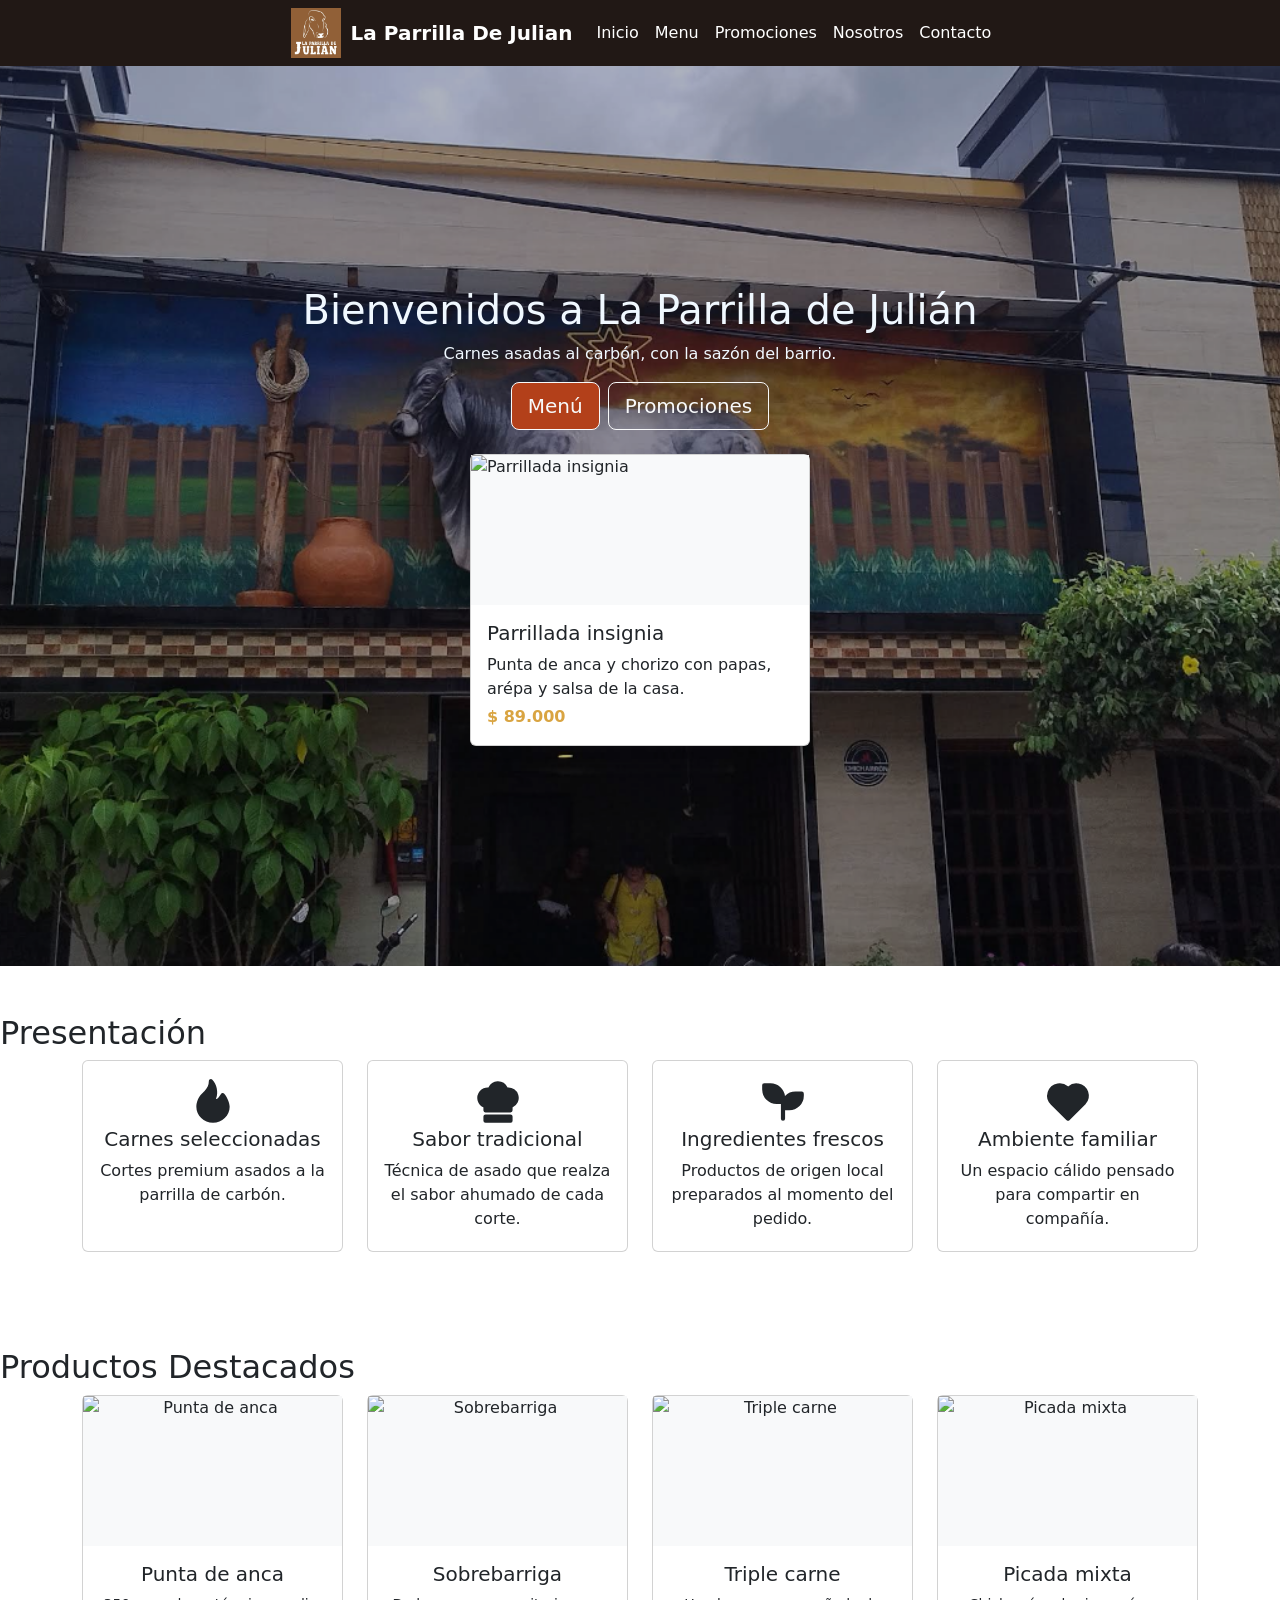
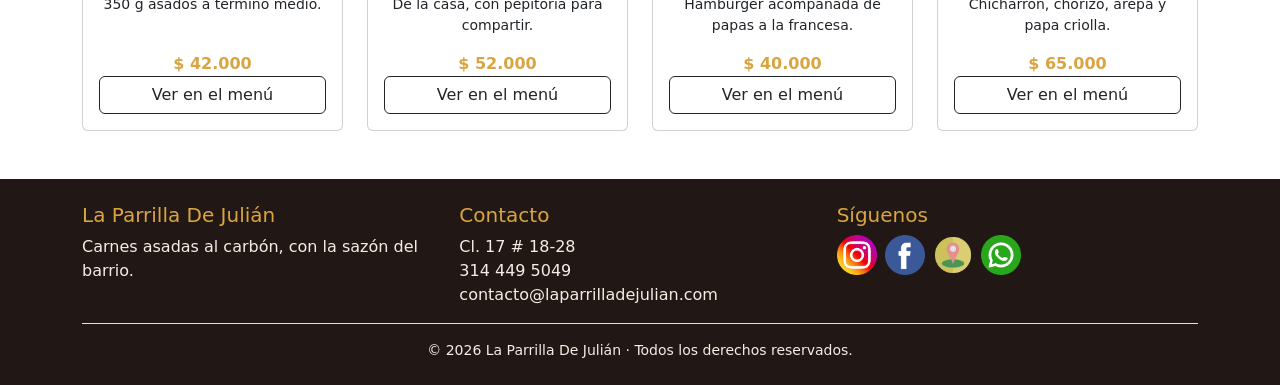
==== commit 53c450b3: "V1" ====
--- a/index.html
+++ b/index.html
@@ -1,256 +1,249 @@
 <!doctype html>
 <html lang="en">
-  <head>
-    <meta charset="UTF-8" />
-    <meta name="viewport" content="width=device-width, initial-scale=1.0" />
-    <link rel="stylesheet" href="css/estilos.css" />
-    <link
-      href="https://cdn.jsdelivr.net/npm/bootstrap@5.3.8/dist/css/bootstrap.min.css"
-      rel="stylesheet"
-      integrity="sha384-sRIl4kxILFvY47J16cr9ZwB07vP4J8+LH7qKQnuqkuIAvNWLzeN8tE5YBujZqJLB"
-      crossorigin="anonymous"
-    />
-    <script
-      src="https://cdn.jsdelivr.net/npm/bootstrap@5.3.8/dist/js/bootstrap.bundle.min.js"
-      integrity="sha384-FKyoEForCGlyvwx9Hj09JcYn3nv7wiPVlz7YYwJrWVcXK/BmnVDxM+D2scQbITxI"
-      crossorigin="anonymous"
-    ></script>
-    <title>Inicio</title>
-  </head>
-  <body>
-    <header>
-      <nav class="navbar navbar-expand-lg navbar-dark sticky-top">
-        <div class="container">
-          <img class="img-logo" src="/img/logo.png" alt="logo de la marca" />
-          <a class="navbar-brand" href="index.html"
-            ><strong>La Parrilla De Julian</strong></a
-          >
-          <button
-            class="navbar-toggler"
-            type="button"
-            data-bs-toggle="collapse"
-            data-bs-target="#navbarSupportedContent"
-            aria-controls="navbarSupportedContent"
-            aria-expanded="false"
-            aria-label="Toggle navigation"
-          >
-            <span class="navbar-toggler-icon"></span>
-          </button>
-          <div class="collapse navbar-collapse" id="navbarSupportedContent">
-            <ul class="navbar-nav me-auto mb-2 mb-lg-0">
-              <li class="nav-item">
-                <a class="nav-link active" aria-current="page" href="index.html"
-                  >Inicio</a
-                >
-              </li>
-              <li class="nav-item">
-                <a class="nav-link active" aria-current="page" href="menu.html"
-                  >Menu</a
-                >
-              </li>
-              <li class="nav-item">
-                <a
-                  class="nav-link active"
-                  aria-current="page"
-                  href="promociones.html"
-                  >Promociones</a
-                >
-              </li>
-              <li class="nav-item">
-                <a
-                  class="nav-link active"
-                  aria-current="page"
-                  href="nosotros.html"
-                  >Nosotros</a
-                >
-              </li>
-              <li class="nav-item">
-                <a
-                  class="nav-link active"
-                  aria-current="page"
-                  href="contacto.html"
-                  >Contacto</a
-                >
-              </li>
-              </ul>
-            
-          </div>
-        </div>
-      </nav>
-    </header>
-
-    <main>
-      <section class="section-inicio">
-        <h1>Bienvenidos a La Parrilla de Julián</h1>
-        <p>Carnes asadas al carbón, con la sazón del barrio.</p>
-        <div class="d-flex flex-wrap justify-content-center gap-2">
-          <a class="btn btn-outline-light btn-lg" href="menu.html">Menú</a>
-          <a class="btn btn-outline-light btn-lg" href="promociones.html">Promociones</a>
-        </div>
-        <div class="card insignia mt-4" style="max-width: 340px;">
-          <div class="card-body">
-            <h5 class="card-title">Parrillada insignia</h5>
-            <p class="card-text mb-1">Punta de anca y chorizo con papas, arépa y salsa de la casa.</p>
-            <span class="precio">$ 89.000</span>
-          </div>
-        </div>
-      </section>
-
-      <section class="section-intro py-5">
-        <h2>Presentación</h2>
-
-        <div class="container text-center">
-          <div class="row g-4">
-            <div class="col-12 col-sm-6 col-lg-3">
-              <div class="card h-100 mb-1">
-                <div class="card-body">
-                  <svg xmlns="http://www.w3.org/2000/svg" width="50" height="50" viewBox="0 0 24 24" fill="currentColor" class="icon icon-tabler icons-tabler-filled icon-tabler-flame">
-                  <path stroke="none" d="M0 0h24v24H0z" fill="none"/>
-                  <path d="M10 2c0 -.88 1.056 -1.331 1.692 -.722c1.958 1.876 3.096 5.995 1.75 9.12l-.08 .174l.012 .003c.625 .133 1.203 -.43 2.303 -2.173l.14 -.224a1 1 0 0 1 1.582 -.153c1.334 1.435 2.601 4.377 2.601 6.27c0 4.265 -3.591 7.705 -8 7.705s-8 -3.44 -8 -7.706c0 -2.252 1.022 -4.716 2.632 -6.301l.605 -.589c.241 -.236 .434 -.43 .618 -.624c1.43 -1.512 2.145 -2.924 2.145 -4.78" />
-                </svg>
-                  <h5 class="card-title">Carnes seleccionadas</h5>
-                  <p class="card-text">
-                    Cortes premium asados a la parrilla de carbón.
-                  </p>
-                </div>
-              </div>
-            </div>
-
-            <div class="col-12 col-sm-6 col-lg-3">
-              <div class="card h-100 mb-1">
-                <div class="card-body">
-                  <svg xmlns="http://www.w3.org/2000/svg" width="50" height="50" viewBox="0 0 24 24" fill="currentColor" class="icon icon-tabler icons-tabler-filled icon-tabler-chef-hat">
-                  <path stroke="none" d="M0 0h24v24H0z" fill="none"/>
-                  <path d="M19 19.002v1.998a1 1 0 0 1 -.883 .993l-.117 .007h-12a1 1 0 0 1 -1 -1v-1.994a1 1 0 0 1 1 -1l12 -.004a1 1 0 0 1 1 1" />
-                  <path d="M12 2a5 5 0 0 1 4.533 2.888l.06 .137l.136 -.009a5 5 0 0 1 4.99 3.477l.063 .213a5 5 0 0 1 -2.696 5.831l-.087 .037v1.428a1 1 0 0 1 -1 1l-12 .004a1 1 0 0 1 -.993 -.883l-.007 -.117v-1.433l-.123 -.055a5 5 0 0 1 -2.6 -3.001l-.064 -.223a5 5 0 0 1 5.193 -6.27l.066 -.142a5 5 0 0 1 4.302 -2.877z" />
-                </svg>
-                  <h5 class="card-title">Sabor tradicional</h5>
-                  <p class="card-text">
-                    Técnica de asado que realza el sabor ahumado de cada corte.
-                  </p>
-                </div>
-              </div>
-            </div>
-
-            <div class="col-12 col-sm-6 col-lg-3">
-              <div class="card h-100 mb-1">
-                <div class="card-body">
-                  <svg xmlns="http://www.w3.org/2000/svg" width="50" height="50" viewBox="0 0 24 24" fill="currentColor" class="icon icon-tabler icons-tabler-filled icon-tabler-seedling">
-                  <path stroke="none" d="M0 0h24v24H0z" fill="none"/>
-                  <path d="M6 3a7 7 0 0 1 6.95 6.155a6.97 6.97 0 0 1 5.05 -2.155h3a1 1 0 0 1 1 1v1a7 7 0 0 1 -7 7h-2v4a1 1 0 0 1 -2 0v-7h-2a7 7 0 0 1 -7 -7v-2a1 1 0 0 1 1 -1z" />
-                </svg>
-                  <h5 class="card-title">Ingredientes frescos</h5>
-                  <p class="card-text">
-                    Productos de origen local preparados al momento del pedido.
-                  </p>
-                </div>
-              </div>
-            </div>
-
-            <div class="col-12 col-sm-6 col-lg-3">
-              <div class="card h-100 mb-1">
-                <div class="card-body">
-                  <svg xmlns="http://www.w3.org/2000/svg" width="50" height="50" viewBox="0 0 24 24" fill="currentColor" class="icon icon-tabler icons-tabler-filled icon-tabler-heart">
-                  <path stroke="none" d="M0 0h24v24H0z" fill="none"/>
-                  <path d="M6.979 3.074a6 6 0 0 1 4.988 1.425l.037 .033l.034 -.03a6 6 0 0 1 4.733 -1.44l.246 .036a6 6 0 0 1 3.364 10.008l-.18 .185l-.048 .041l-7.45 7.379a1 1 0 0 1 -1.313 .082l-.094 -.082l-7.493 -7.422a6 6 0 0 1 3.176 -10.215z" />
-                </svg>
-                  <h5 class="card-title">Ambiente familiar</h5>
-                  <p class="card-text">
-                    Un espacio cálido pensado para compartir en compañía.
-                  </p>
-                </div>
-              </div>
-            </div>
-          </div>
-        </div>
-      </section>
-
-      <section class="section-destacados py-5">
-        <h2>Productos Destacados</h2>
-        <div class="container text-center">
-          <div class="row g-4">
-            <div class="col-12 col-sm-6 col-lg-3">
-              <div class="card h-100 mb-1">
-                <div class="card-body">
-                  <h5 class="card-title">Punta de anca</h5>
-                  <p class="card-text">
-                    350 g asados a término medio.
-                  </p>
-                  <span class="precio">$ 42.000</span>
-                  <a href="menu.html" class="btn btn-outline-dark">Ver en el menú</a>
-                </div>
-              </div>
-            </div>
-
-            <div class="col-12 col-sm-6 col-lg-3">
-              <div class="card h-100 mb-1">
-                <div class="card-body">
-                  <h5 class="card-title">Sobrebarriga</h5>
-                  <p class="card-text">
-                    De la casa, con pepitoria para compartir.
-                  </p>
-                  <span class="precio">$ 52.000</span>
-                  <a href="menu.html" class="btn btn-outline-dark">Ver en el menú</a>
-                </div>
-              </div>
-            </div>
-
-            <div class="col-12 col-sm-6 col-lg-3">
-              <div class="card h-100 mb-1">
-                <div class="card-body">
-                  <h5 class="card-title">Triple carne</h5>
-                  <p class="card-text">
-                    Hamburger acompañada de papas a la francesa.
-                  </p>
-                  <span class="precio">$ 40.000</span>
-                  <a href="menu.html" class="btn btn-outline-dark">Ver en el menú</a>
-                </div>
-              </div>
-            </div>
-
-            <div class="col-12 col-sm-6 col-lg-3">
-              <div class="card h-100 mb-1">
-                <div class="card-body">
-                  <h5 class="card-title">Picada mixta</h5>
-                  <p class="card-text">
-                    Chicharrón, chorizo, arépa y papa criolla.
-                  </p>
-                  <span class="precio">$ 65.000</span>
-                  <a href="menu.html" class="btn btn-outline-dark">Ver en el menú</a>
-                </div>
-              </div>
-            </div>
-          </div>
-        </div>
-      </section>
-    </main>
-    <footer class="footer">
-      <div class="container py-4">
-        <div class="row g-3">
-          <div class="col-12 col-sm-6 col-lg-4">
-            <h5>La Parrilla De Julián</h5>
-            <p class="mb-0">Carnes asadas al carbón, con la sazón del barrio.</p>
-          </div>
-          <div class="col-12 col-sm-6 col-lg-4">
-            <h5>Contacto</h5>
-            <p class="mb-0">Cl. 17 # 18-28</p>
-            <p class="mb-0">314 449 5049</p>
-            <p class="mb-0">contacto@laparrilladejulian.com</p>
-          </div>
-          <div class="col-12 col-sm-6 col-lg-4">
-            <h5>Síguenos</h5>
-            <div class="d-flex gap-2">
-              <a href="https://www.instagram.com/laparrilladejulian_/?hl=es"><img src="/img/ig.png" style="width: 40px;" alt="Instagram"></a>
-              <a href="https://www.facebook.com/LaParrillaDeJulian/"><img src="/img/facebook.png" style="width: 40px;" alt="Facebook"></a>
-              <a href="https://maps.app.goo.gl/LnejRZghDma6aWxb9"><img src="/img/maps.png" style="width: 40px;" alt="Ubicación"></a>
-              <a href="https://wa.me/3144495049"><img src="/img/Whatsapp.png" style="width: 40px;" alt="WhatsApp"></a>
-            </div>
-          </div>
-        </div>
-        <div class="text-center pt-3 mt-3 border-top">
-          <p class="mb-0 small">© 2026 La Parrilla De Julián · Todos los derechos reservados.</p>
-        </div>
-      </div>
-    </footer>
-  </body>
-</html>
+
+<head>
+  <meta charset="UTF-8" />
+  <meta name="viewport" content="width=device-width, initial-scale=1.0" />
+  <link rel="stylesheet" href="css/estilos.css" />
+  <link href="https://cdn.jsdelivr.net/npm/bootstrap@5.3.8/dist/css/bootstrap.min.css" rel="stylesheet"
+    integrity="sha384-sRIl4kxILFvY47J16cr9ZwB07vP4J8+LH7qKQnuqkuIAvNWLzeN8tE5YBujZqJLB" crossorigin="anonymous" />
+  <script src="https://cdn.jsdelivr.net/npm/bootstrap@5.3.8/dist/js/bootstrap.bundle.min.js"
+    integrity="sha384-FKyoEForCGlyvwx9Hj09JcYn3nv7wiPVlz7YYwJrWVcXK/BmnVDxM+D2scQbITxI"
+    crossorigin="anonymous"></script>
+  <title>Inicio</title>
+</head>
+
+<body>
+  <header>
+    <nav class="navbar navbar-expand-lg navbar-dark sticky-top">
+      <div class="container">
+        <img class="img-logo" src="img/logo.png" alt="logo de la marca" />
+        <a class="navbar-brand" href="index.html"><strong>La Parrilla De Julian</strong></a>
+        <button class="navbar-toggler" type="button" data-bs-toggle="collapse" data-bs-target="#navbarSupportedContent"
+          aria-controls="navbarSupportedContent" aria-expanded="false" aria-label="Toggle navigation">
+          <span class="navbar-toggler-icon"></span>
+        </button>
+        <div class="collapse navbar-collapse" id="navbarSupportedContent">
+          <ul class="navbar-nav me-auto mb-2 mb-lg-0">
+            <li class="nav-item">
+              <a class="nav-link active" aria-current="page" href="index.html">Inicio</a>
+            </li>
+            <li class="nav-item">
+              <a class="nav-link active" aria-current="page" href="menu.html">Menu</a>
+            </li>
+            <li class="nav-item">
+              <a class="nav-link active" aria-current="page" href="promociones.html">Promociones</a>
+            </li>
+            <li class="nav-item">
+              <a class="nav-link active" aria-current="page" href="nosotros.html">Nosotros</a>
+            </li>
+            <li class="nav-item">
+              <a class="nav-link active" aria-current="page" href="contacto.html">Contacto</a>
+            </li>
+          </ul>
+
+        </div>
+      </div>
+    </nav>
+  </header>
+
+  <main>
+    <section class="section-inicio">
+      <h1>Bienvenidos a La Parrilla de Julián</h1>
+      <p>Carnes asadas al carbón, con la sazón del barrio.</p>
+      <div class="d-flex flex-wrap justify-content-center gap-2">
+        <a class="btn btn-outline-light btn-lg" style="background-color: #b3401a;" href="menu.html">Menú</a>
+        <a class="btn btn-outline-light btn-lg" href="promociones.html">Promociones</a>
+      </div>
+      <div class="card insignia mt-4" style="max-width: 340px;">
+        <div class="d-flex align-items-center justify-content-center bg-light">
+          <img src="https://www.sanpalesteparrilla.com/wp-content/uploads/picada-san-paleste.jpg"
+            alt="Parrillada insignia" class="imagenMenu">
+        </div>
+        <div class="card-body">
+          <h5 class="card-title">Parrillada insignia</h5>
+          <p class="card-text mb-1">Punta de anca y chorizo con papas, arépa y salsa de la casa.</p>
+          <span class="precio">$ 89.000</span>
+        </div>
+      </div>
+    </section>
+
+    <section class="section-intro py-5">
+      <h2>Presentación</h2>
+
+      <div class="container text-center">
+        <div class="row g-4">
+          <div class="col-12 col-sm-6 col-lg-3">
+            <div class="card h-100 mb-1">
+              <div class="card-body">
+                <svg xmlns="http://www.w3.org/2000/svg" width="50" height="50" viewBox="0 0 24 24" fill="currentColor"
+                  class="icon icon-tabler icons-tabler-filled icon-tabler-flame">
+                  <path stroke="none" d="M0 0h24v24H0z" fill="none" />
+                  <path
+                    d="M10 2c0 -.88 1.056 -1.331 1.692 -.722c1.958 1.876 3.096 5.995 1.75 9.12l-.08 .174l.012 .003c.625 .133 1.203 -.43 2.303 -2.173l.14 -.224a1 1 0 0 1 1.582 -.153c1.334 1.435 2.601 4.377 2.601 6.27c0 4.265 -3.591 7.705 -8 7.705s-8 -3.44 -8 -7.706c0 -2.252 1.022 -4.716 2.632 -6.301l.605 -.589c.241 -.236 .434 -.43 .618 -.624c1.43 -1.512 2.145 -2.924 2.145 -4.78" />
+                </svg>
+                <h5 class="card-title">Carnes seleccionadas</h5>
+                <p class="card-text">
+                  Cortes premium asados a la parrilla de carbón.
+                </p>
+              </div>
+            </div>
+          </div>
+
+          <div class="col-12 col-sm-6 col-lg-3">
+            <div class="card h-100 mb-1">
+              <div class="card-body">
+                <svg xmlns="http://www.w3.org/2000/svg" width="50" height="50" viewBox="0 0 24 24" fill="currentColor"
+                  class="icon icon-tabler icons-tabler-filled icon-tabler-chef-hat">
+                  <path stroke="none" d="M0 0h24v24H0z" fill="none" />
+                  <path
+                    d="M19 19.002v1.998a1 1 0 0 1 -.883 .993l-.117 .007h-12a1 1 0 0 1 -1 -1v-1.994a1 1 0 0 1 1 -1l12 -.004a1 1 0 0 1 1 1" />
+                  <path
+                    d="M12 2a5 5 0 0 1 4.533 2.888l.06 .137l.136 -.009a5 5 0 0 1 4.99 3.477l.063 .213a5 5 0 0 1 -2.696 5.831l-.087 .037v1.428a1 1 0 0 1 -1 1l-12 .004a1 1 0 0 1 -.993 -.883l-.007 -.117v-1.433l-.123 -.055a5 5 0 0 1 -2.6 -3.001l-.064 -.223a5 5 0 0 1 5.193 -6.27l.066 -.142a5 5 0 0 1 4.302 -2.877z" />
+                </svg>
+                <h5 class="card-title">Sabor tradicional</h5>
+                <p class="card-text">
+                  Técnica de asado que realza el sabor ahumado de cada corte.
+                </p>
+              </div>
+            </div>
+          </div>
+
+          <div class="col-12 col-sm-6 col-lg-3">
+            <div class="card h-100 mb-1">
+              <div class="card-body">
+                <svg xmlns="http://www.w3.org/2000/svg" width="50" height="50" viewBox="0 0 24 24" fill="currentColor"
+                  class="icon icon-tabler icons-tabler-filled icon-tabler-seedling">
+                  <path stroke="none" d="M0 0h24v24H0z" fill="none" />
+                  <path
+                    d="M6 3a7 7 0 0 1 6.95 6.155a6.97 6.97 0 0 1 5.05 -2.155h3a1 1 0 0 1 1 1v1a7 7 0 0 1 -7 7h-2v4a1 1 0 0 1 -2 0v-7h-2a7 7 0 0 1 -7 -7v-2a1 1 0 0 1 1 -1z" />
+                </svg>
+                <h5 class="card-title">Ingredientes frescos</h5>
+                <p class="card-text">
+                  Productos de origen local preparados al momento del pedido.
+                </p>
+              </div>
+            </div>
+          </div>
+
+          <div class="col-12 col-sm-6 col-lg-3">
+            <div class="card h-100 mb-1">
+              <div class="card-body">
+                <svg xmlns="http://www.w3.org/2000/svg" width="50" height="50" viewBox="0 0 24 24" fill="currentColor"
+                  class="icon icon-tabler icons-tabler-filled icon-tabler-heart">
+                  <path stroke="none" d="M0 0h24v24H0z" fill="none" />
+                  <path
+                    d="M6.979 3.074a6 6 0 0 1 4.988 1.425l.037 .033l.034 -.03a6 6 0 0 1 4.733 -1.44l.246 .036a6 6 0 0 1 3.364 10.008l-.18 .185l-.048 .041l-7.45 7.379a1 1 0 0 1 -1.313 .082l-.094 -.082l-7.493 -7.422a6 6 0 0 1 3.176 -10.215z" />
+                </svg>
+                <h5 class="card-title">Ambiente familiar</h5>
+                <p class="card-text">
+                  Un espacio cálido pensado para compartir en compañía.
+                </p>
+              </div>
+            </div>
+          </div>
+        </div>
+      </div>
+    </section>
+
+    <section class="section-destacados py-5">
+      <h2>Productos Destacados</h2>
+      <div class="container text-center">
+        <div class="row g-4">
+          <div class="col-12 col-sm-6 col-lg-3">
+            <div class="card h-100 text-center">
+              <div class="d-flex align-items-center justify-content-center bg-light" style="height: 150px;">
+                <img src="https://img0.didiglobal.com/static/soda_public/do1_wc31PzpriTC7kuzIS8Es"
+                  alt="Punta de anca" class="imagenMenu">
+              </div>
+              <div class="card-body d-flex flex-column">
+                <h5 class="card-title">Punta de anca</h5>
+                <p class="card-text small">350 g asados a término medio.</p>
+                <span class="mt-auto precio">$ 42.000</span>
+                <a href="menu.html" class="btn btn-outline-dark">Ver en el menú</a>
+              </div>
+            </div>
+          </div>
+
+          <div class="col-12 col-sm-6 col-lg-3">
+            <div class="card h-100 text-center">
+              <div class="d-flex align-items-center justify-content-center bg-light" style="height: 150px;">
+                <img src="https://recetasdemicolombia.com/wp-content/uploads/2020/04/sobrebarriga-en-salsa-500x375.jpg"
+                  alt="Sobrebarriga" class="imagenMenu">
+              </div>
+              <div class="card-body d-flex flex-column">
+                <h5 class="card-title">Sobrebarriga</h5>
+                <p class="card-text small">De la casa, con pepitoria para compartir.</p>
+                <span class="mt-auto precio">$ 52.000</span>
+                <a href="menu.html" class="btn btn-outline-dark">Ver en el menú</a>
+              </div>
+            </div>
+          </div>
+
+          <div class="col-12 col-sm-6 col-lg-3">
+            <div class="card h-100 text-center">
+              <div class="d-flex align-items-center justify-content-center bg-light" style="height: 150px;">
+                <img src="https://encrypted-tbn0.gstatic.com/images?q=tbn:ANd9GcR-cr2YP8AvkfAmtwKS0zDNONHLUJ11D2zCSh4ONFIx0ooSmh0LuZvneJKZ&s=10"
+                  alt="Triple carne" class="imagenMenu">
+              </div>
+              <div class="card-body d-flex flex-column">
+                <h5 class="card-title">Triple carne</h5>
+                <p class="card-text small">Hamburger acompañada de papas a la francesa.</p>
+                <span class="mt-auto precio">$ 40.000</span>
+                <a href="menu.html" class="btn btn-outline-dark">Ver en el menú</a>
+              </div>
+            </div>
+          </div>
+
+          <div class="col-12 col-sm-6 col-lg-3">
+            <div class="card h-100 text-center">
+              <div class="d-flex align-items-center justify-content-center bg-light" style="height: 150px;">
+                <img src="https://www.sanpalesteparrilla.com/wp-content/uploads/picada-san-paleste.jpg"
+                  alt="Picada mixta" class="imagenMenu">
+              </div>
+              <div class="card-body d-flex flex-column">
+                <h5 class="card-title">Picada mixta</h5>
+                <p class="card-text small">Chicharrón, chorizo, arépa y papa criolla.</p>
+                <span class="mt-auto precio">$ 65.000</span>
+                <a href="menu.html" class="btn btn-outline-dark">Ver en el menú</a>
+              </div>
+            </div>
+          </div>
+        </div>
+      </div>
+    </section>
+  </main>
+  <footer class="footer">
+    <div class="container py-4">
+      <div class="row g-3">
+        <div class="col-12 col-sm-6 col-lg-4">
+          <h5>La Parrilla De Julián</h5>
+          <p class="mb-0">Carnes asadas al carbón, con la sazón del barrio.</p>
+        </div>
+        <div class="col-12 col-sm-6 col-lg-4">
+          <h5>Contacto</h5>
+          <p class="mb-0">Cl. 17 # 18-28</p>
+          <p class="mb-0">314 449 5049</p>
+          <p class="mb-0">contacto@laparrilladejulian.com</p>
+        </div>
+        <div class="col-12 col-sm-6 col-lg-4">
+          <h5>Síguenos</h5>
+          <div class="d-flex gap-2">
+            <a href="https://www.instagram.com/laparrilladejulian_/?hl=es"><img src="img/ig.png" style="width: 40px;"
+                alt="Instagram"></a>
+            <a href="https://www.facebook.com/LaParrillaDeJulian/"><img src="img/facebook.png" style="width: 40px;"
+                alt="Facebook"></a>
+            <a href="https://maps.app.goo.gl/LnejRZghDma6aWxb9"><img src="img/maps.png" style="width: 40px;"
+                alt="Ubicación"></a>
+            <a href="https://wa.me/3144495049"><img src="img/Whatsapp.png" style="width: 40px;" alt="WhatsApp"></a>
+          </div>
+        </div>
+      </div>
+      <div class="text-center pt-3 mt-3 border-top">
+        <p class="mb-0 small">© 2026 La Parrilla De Julián · Todos los derechos reservados.</p>
+      </div>
+    </div>
+  </footer>
+</body>
+
+</html>
--- a/css/estilos.css
+++ b/css/estilos.css
@@ -33,7 +33,7 @@
     align-items: center;
 }
 .section-intro{
-    min-height: 50vh;
+    min-height: 30vh;
 }
 .section-destacados{
     min-height: 50vh;
@@ -66,4 +66,10 @@
 .footer a{
     color: var(--humo);
     text-decoration: none;
+}
+.imagenMenu{
+    width: 100%; 
+    height: 150px; 
+    object-fit: cover;
+    border-radius: 2px;
 }
